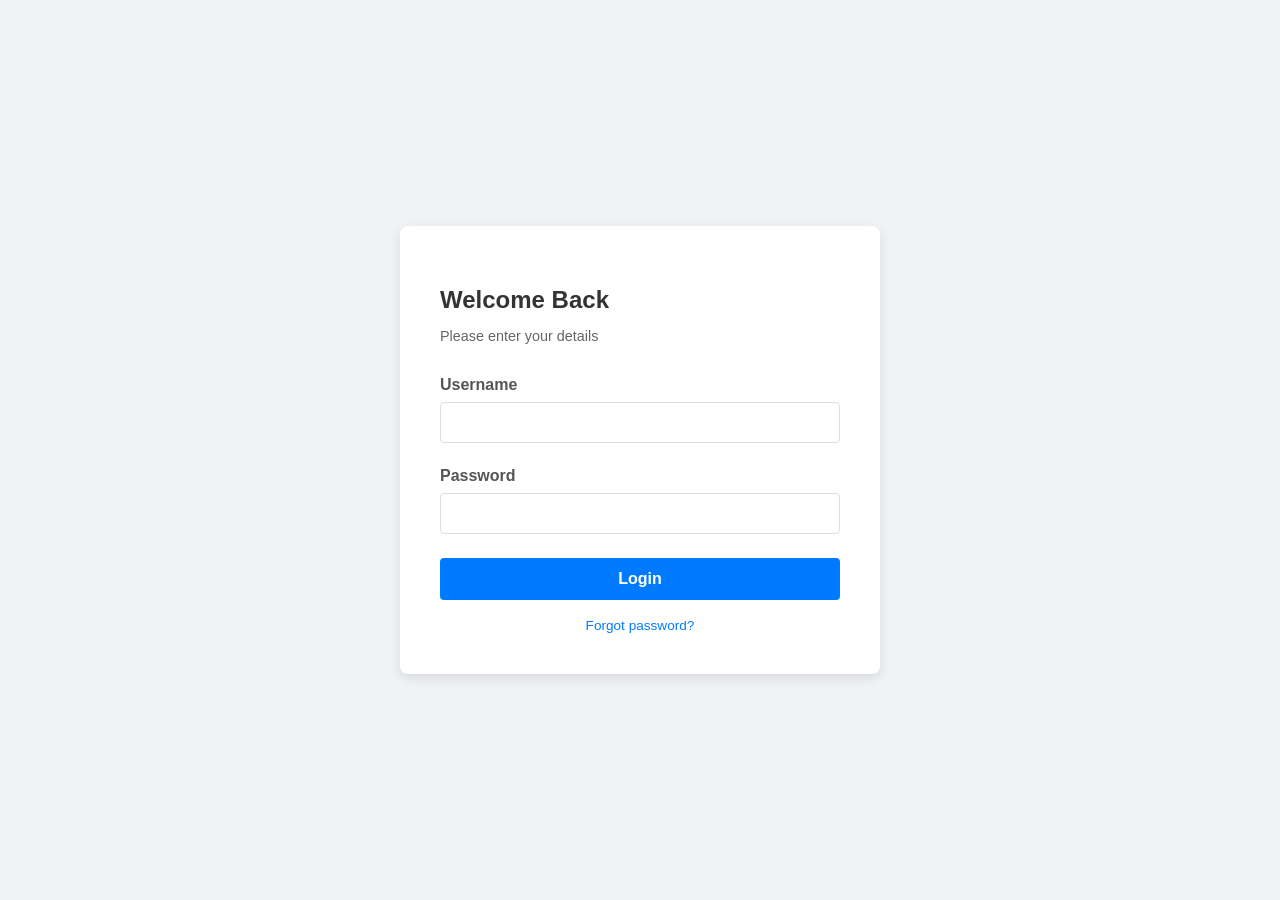
==== index.html @ fc9a02c6 "first commit" ====
<!DOCTYPE html>
<html lang="en">
<head>
    <meta charset="UTF-8">
    <meta name="viewport" content="width=device-width, initial-scale=1.0">
    <title>Simple Login</title>
    <link rel="stylesheet" href="/css/style.css">
</head>
<body>
    <div class="login-container">
        <form class="login-form">
            <h2>Welcome Back</h2>
            <p>Please enter your details</p>
            
            <div class="input-group">
                <label for="username">Username</label>
                <input type="text" id="username" name="username" required>
            </div>
            
            <div class="input-group">
                <label for="password">Password</label>
                <input type="password" id="password" name="password" required>
            </div>
            
            <button type="button" class="login-btn" onclick="login_user()">Login</button>
            
            <div class="form-footer">
                <a href="#">Forgot password?</a>
            </div>
        </form>
    </div>

    <script src="/js/script.js"></script>
</body>
</html>
---- css/style.css ----
body {
    font-family: 'Segoe UI', Tahoma, Geneva, Verdana, sans-serif;
    background-color: #f0f2f5;
    display: flex;
    justify-content: center;
    align-items: center;
    height: 100vh;
    margin: 0;
}

.login-container {
    background-color: #ffffff;
    padding: 2.5rem;
    border-radius: 8px;
    box-shadow: 0 4px 12px rgba(0, 0, 0, 0.1);
    width: 100%;
    max-width: 400px;
}

.login-form h2 {
    margin-bottom: 0.5rem;
    color: #333;
}

.login-form p {
    margin-bottom: 2rem;
    color: #666;
    font-size: 0.9rem;
}

.input-group {
    margin-bottom: 1.5rem;
    text-align: left;
}

.input-group label {
    display: block;
    margin-bottom: 0.5rem;
    color: #555;
    font-weight: 600;
}

.input-group input {
    width: 100%;
    padding: 0.75rem;
    border: 1px solid #ddd;
    border-radius: 4px;
    box-sizing: border-box; /* Ensures padding doesn't affect width */
}

.login-btn {
    width: 100%;
    padding: 0.75rem;
    border: none;
    border-radius: 4px;
    background-color: #007bff;
    color: white;
    font-size: 1rem;
    font-weight: bold;
    cursor: pointer;
    transition: background-color 0.3s ease;
}

.login-btn:hover {
    background-color: #0056b3;
}

.form-footer {
    margin-top: 1rem;
    text-align: center;
}

.form-footer a {
    color: #007bff;
    text-decoration: none;
    font-size: 0.85rem;
}
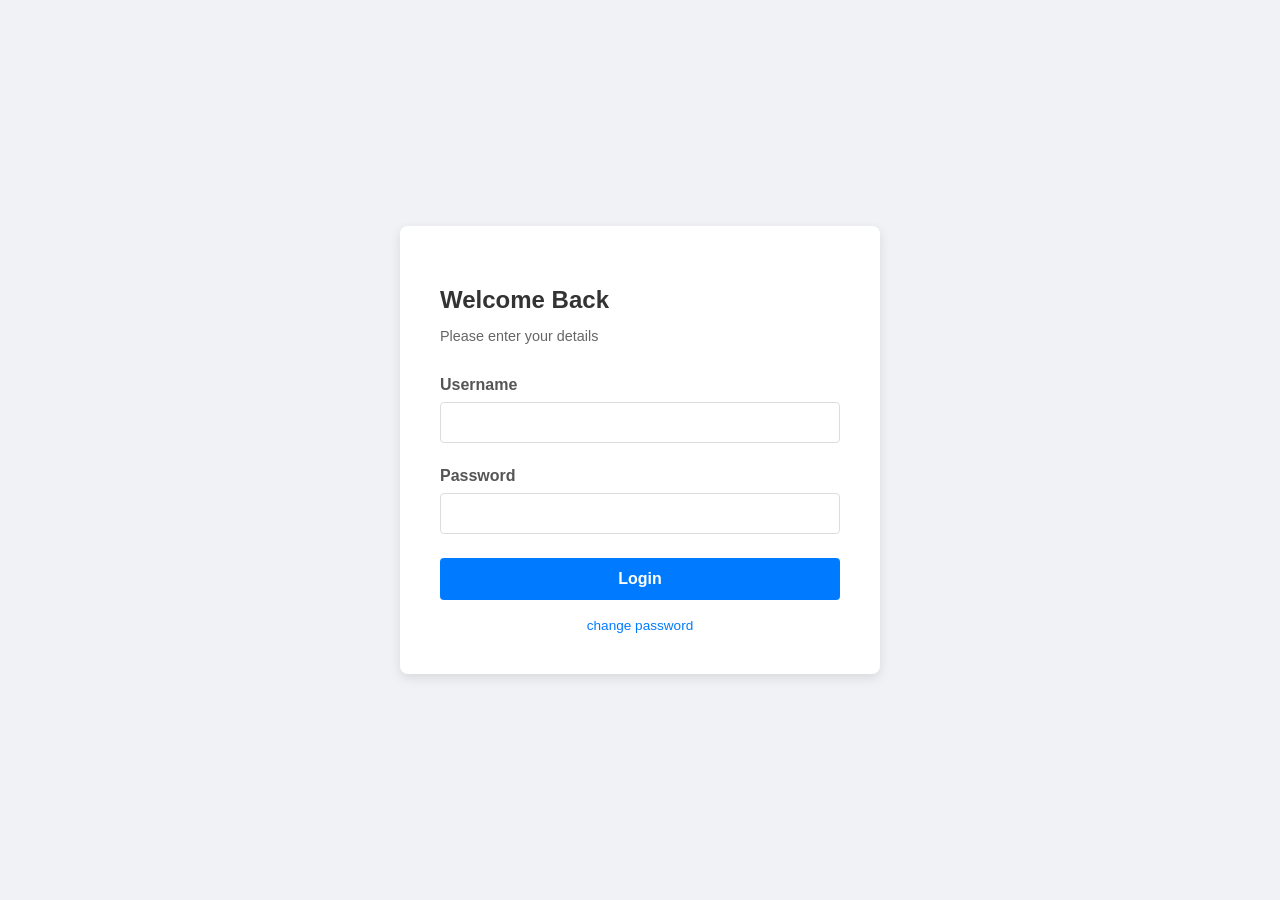
==== commit 75ceecab: "Change some eliments" ====
--- a/index.html
+++ b/index.html
@@ -25,7 +25,7 @@
             <button type="button" class="login-btn" onclick="login_user()">Login</button>
             
             <div class="form-footer">
-                <a href="#">Forgot password?</a>
+                <a href="#">change password</a>
             </div>
         </form>
     </div>
